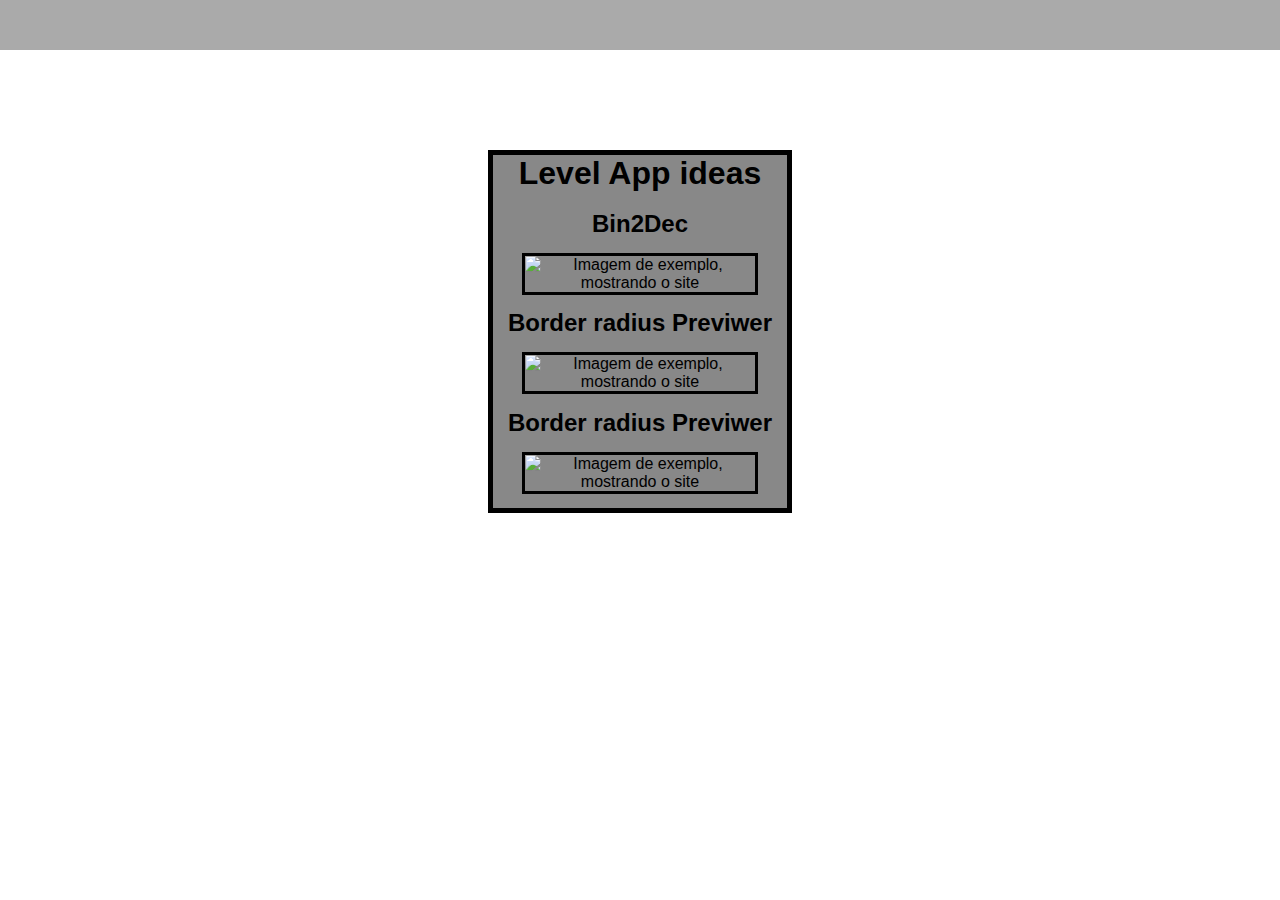
==== index.html @ b13da4c2 "Primeiro commit" ====
<!DOCTYPE html>
<html lang="pt-BR">
<head>
    <meta charset="UTF-8">
    <meta http-equiv="X-UA-Compatible" content="IE=edge">
    <meta name="viewport" content="width=device-width, initial-scale=1.0">
    <link rel="stylesheet" href="style.css">
    <title>Portifólio</title>
</head>
<body>
    <header>

    </header>

    <main>
        <section>
            <h1>Level App ideas</h1>
            <br>
            <article>
                <h2>Bin2Dec</h2>
                <img src="https://github.com/Lucassimaog6/level-1-app-ideas/raw/master/exemplo1.gif" alt="Imagem de exemplo, mostrando o site">
            </article>
            <article>
                <h2>Border radius Previwer</h2>
                <img src="https://github.com/Lucassimaog6/level-1-app-ideas/raw/master/exemplo2.gif" alt="Imagem de exemplo, mostrando o site">
            </article>
            <article>
                <h2>Border radius Previwer</h2>
                <img src="https://github.com/Lucassimaog6/level-1-app-ideas/raw/master/exemplo3.gif" alt="Imagem de exemplo, mostrando o site">
            </article>
        </section>
    </main>
</body>
</html>
---- style.css ----
*{
    margin: 0;
    padding: 0;
    font-family: 'Roboto', sans-serif;
}
header{
    background-color: #aaa;
    height: 50px;
    margin-bottom: 100px;
}
main{
    display: flex;
    justify-content: space-around;
}
section{
    background-color: #888;
    max-width: 60vw;
    border: 5px solid;
    text-align: center;
}

article img{
    width: 80%;
    margin: 5% 10%;
    border: solid;
}
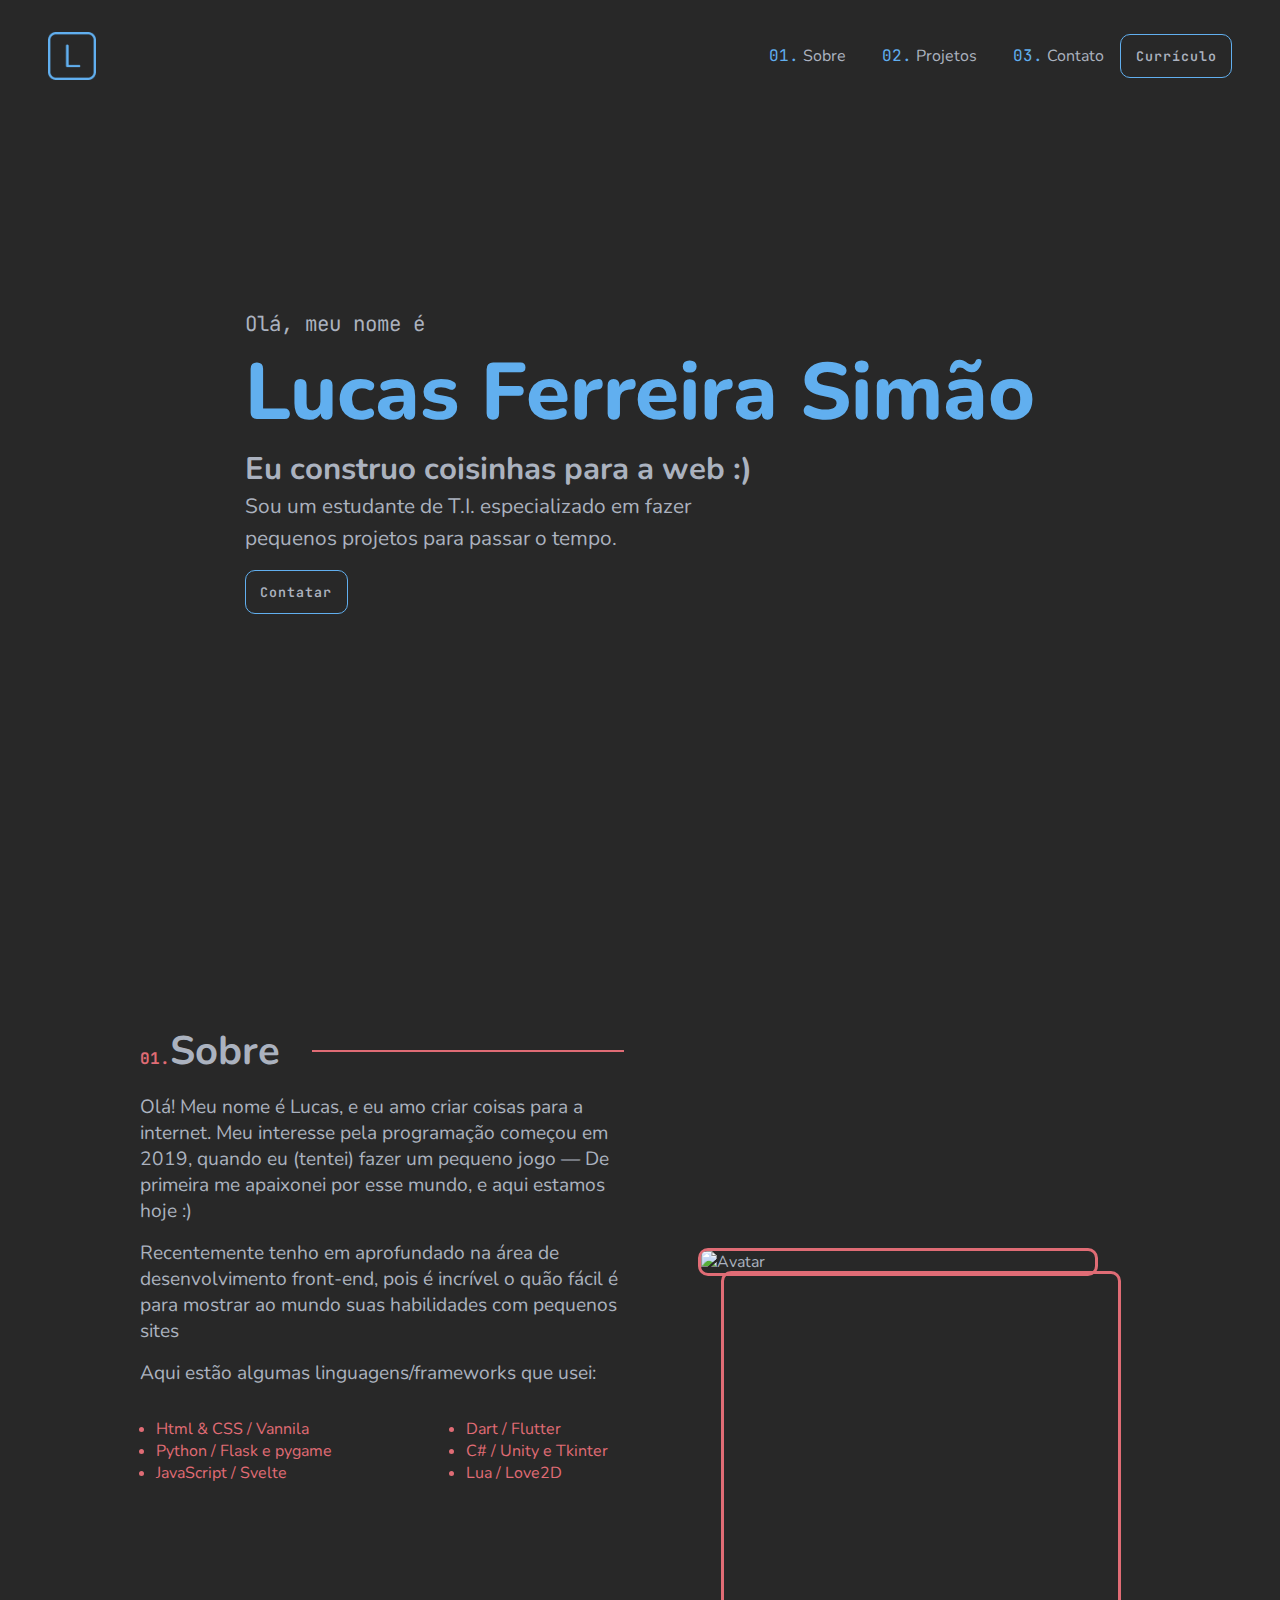
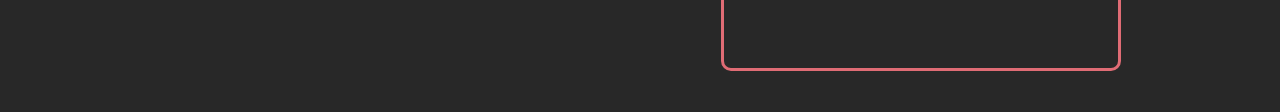
==== commit e591fcf8: "update" ====
--- a/index.html
+++ b/index.html
@@ -1,34 +1,85 @@
 <!DOCTYPE html>
-<html lang="pt-BR">
-<head>
-    <meta charset="UTF-8">
-    <meta http-equiv="X-UA-Compatible" content="IE=edge">
-    <meta name="viewport" content="width=device-width, initial-scale=1.0">
-    <link rel="stylesheet" href="style.css">
-    <title>Portifólio</title>
-</head>
-<body>
-    <header>
+<html lang="pt">
+    <head>
+        <meta charset="UTF-8" />
+        <meta http-equiv="X-UA-Compatible" content="IE=edge" />
+        <meta name="viewport" content="width=device-width, initial-scale=1.0" />
+        <link rel="stylesheet" href="css/index.css" />
+        <title>Portifólio</title>
+    </head>
+    <body>
+        <header>
+            <img src="img/logo.png" alt="Logo" class="logo" />
+            <nav class="nav">
+                <a href="#" class="nav-link"
+                    ><span class="jet blue">01.</span> Sobre</a
+                >
+                <a href="#" class="nav-link"
+                    ><span class="jet blue">02.</span> Projetos</a
+                >
+                <a href="#" class="nav-link"
+                    ><span class="jet blue">03.</span> Contato</a
+                >
+            </nav>
+            <button><span class="jet">Currículo</span></button>
+        </header>
+        <main>
+            <section class="home">
+                <p><span class="jet">Olá, meu nome é</span></p>
+                <h1 class="nome">
+                    <span class="blue">Lucas Ferreira Simão</span>
+                </h1>
+                <h2>Eu construo coisinhas para a web :)</h2>
+                <p class="desc">
+                    Sou um estudante de T.I. especializado em fazer pequenos
+                    projetos para passar o tempo.
+                </p>
+                <button><span class="jet">Contatar</span></button>
+            </section>
+            <section class="sobre">
+                <div class="left">
+                    <h1 class="section-title">
+                        <span class="sm red jet">01. </span>Sobre
+                        <hr class="red" />
+                    </h1>
+                    <p>
+                        Olá! Meu nome é Lucas, e eu amo criar coisas para a
+                        internet. Meu interesse pela programação começou em
+                        2019, quando eu (tentei) fazer um pequeno jogo — De
+                        primeira me apaixonei por esse mundo, e aqui estamos
+                        hoje :)
+                    </p>
+                    <p>
+                        Recentemente tenho em aprofundado na área de
+                        desenvolvimento front-end, pois é incrível o quão fácil
+                        é para mostrar ao mundo suas habilidades com pequenos
+                        sites
+                    </p>
+					<p>Aqui estão algumas linguagens/frameworks que usei:</p>
+                    <div class="red langs">
+                        <ul>
+                            <li>Html & CSS / Vannila</li>
+                            <li>Python / Flask e pygame</li>
+                            <li>JavaScript / Svelte</li>
+                        </ul>
 
-    </header>
-
-    <main>
-        <section>
-            <h1>Level App ideas</h1>
-            <br>
-            <article>
-                <h2>Bin2Dec</h2>
-                <img src="https://github.com/Lucassimaog6/level-1-app-ideas/raw/master/exemplo1.gif" alt="Imagem de exemplo, mostrando o site">
-            </article>
-            <article>
-                <h2>Border radius Previwer</h2>
-                <img src="https://github.com/Lucassimaog6/level-1-app-ideas/raw/master/exemplo2.gif" alt="Imagem de exemplo, mostrando o site">
-            </article>
-            <article>
-                <h2>Border radius Previwer</h2>
-                <img src="https://github.com/Lucassimaog6/level-1-app-ideas/raw/master/exemplo3.gif" alt="Imagem de exemplo, mostrando o site">
-            </article>
-        </section>
-    </main>
-</body>
-</html>+                        <ul>
+                            <li>Dart / Flutter</li>
+                            <li>C# / Unity e Tkinter</li>
+                            <li>Lua / Love2D</li>
+                        </ul>
+                    </div>
+                </div>
+                <div class="right">
+                    <div class="img">
+                        <img
+                            src="https://i.pinimg.com/originals/5b/97/46/5b9746b978990ef9160a4e0c01357095.jpg"
+                            alt="Avatar"
+                        />
+                        <div class="img-deco"></div>
+                    </div>
+                </div>
+            </section>
+        </main>
+    </body>
+</html>
--- a/css/index.css
+++ b/css/index.css
@@ -0,0 +1,159 @@
+@import url('https://fonts.googleapis.com/css2?family=JetBrains+Mono:wght@400;500;600;700;800&family=Nunito:wght@400;500;600;700;800&display=swap');
+
+:root{
+	--bg: #282828 ;
+	--fg: #ABB2BF ;
+	--red: #E06C75 ;
+	--green: #98C389;
+	--blue: #61AFEF;
+}
+
+*{
+	margin: 0;
+	padding: 0;
+	box-sizing: border-box;
+	font-family: inherit;
+}
+
+.blue{
+	color: var(--blue);
+}
+
+.red{
+	color: var(--red);
+}
+
+.green{
+	color: var(--green);
+}
+
+.sm{
+	font-size: 1rem;
+}
+
+.jet{
+	font-family: "Jetbrains Mono", monospace;
+}
+
+body{
+	background-color: var(--bg);
+	color: var(--fg);
+	font-family: "Nunito", sans-serif;
+}
+
+header{
+	display: flex;
+	justify-content: flex-end;
+	align-items: center;
+	padding: 2rem 3rem;
+}
+
+.logo{
+	max-height: 3rem;
+	margin-right: auto;
+}
+
+
+.nav-link{
+	margin-inline: 1rem;
+	color: inherit;
+	text-decoration: none;
+}
+
+button{
+	padding: .7rem .9rem;
+	border-radius: 10px;
+	border: 1px solid var(--blue);
+	background-color: transparent;
+	color: inherit;
+	font-weight: 600;
+	letter-spacing: 1px;
+}
+
+main{
+	width: 100%;
+	display: grid;
+	justify-items: center;
+}
+
+.home{
+	min-height: calc(100vh - 200px);
+	display: flex;
+	flex-direction: column;
+	align-items: flex-start;
+	justify-content: center;
+	font-size: 1.3rem;
+}
+
+.nome{
+	font-size: 5rem;
+	font-weight: 800;
+}
+
+.desc{
+	max-width: 40ch;
+	line-height: 2rem;
+	margin-bottom: 1rem;
+}
+
+/* Sobre */
+.sobre{
+	min-height: 100vh;
+	max-width: 1000px;
+	display: grid;
+	grid-template-columns: 1fr 1fr;
+	place-items: center;
+	gap: 2rem;
+}
+
+.section-title{
+	display: flex;
+	align-items: baseline;
+	font-size: 2.5rem;
+}
+
+hr.red{
+	align-self: center;
+	width: 100%;
+	margin-left: 2rem;
+	border: 1px solid var(--red);
+}
+
+.left p{
+	font-size: 1.2rem;
+	margin: 1rem 0;
+}
+
+.langs{
+	width: 100%;
+	display: flex;
+	justify-content: space-between;
+	padding: 1rem;
+}
+
+.img{
+	width: 400px;
+	border: 3px solid var(--red);
+	border-radius: 10px;
+	display: flex;
+
+	position: relative;
+
+}
+
+.img>img{
+	width: 100%;
+	border-radius: 6px;
+}
+
+.img-deco{
+	width: 400px;
+	height: 400px;
+	border: 3px solid var(--red);
+	border-radius: 10px;
+	position: absolute;
+	top: 20px;
+	left: 20px;
+	z-index: -1;
+}
+
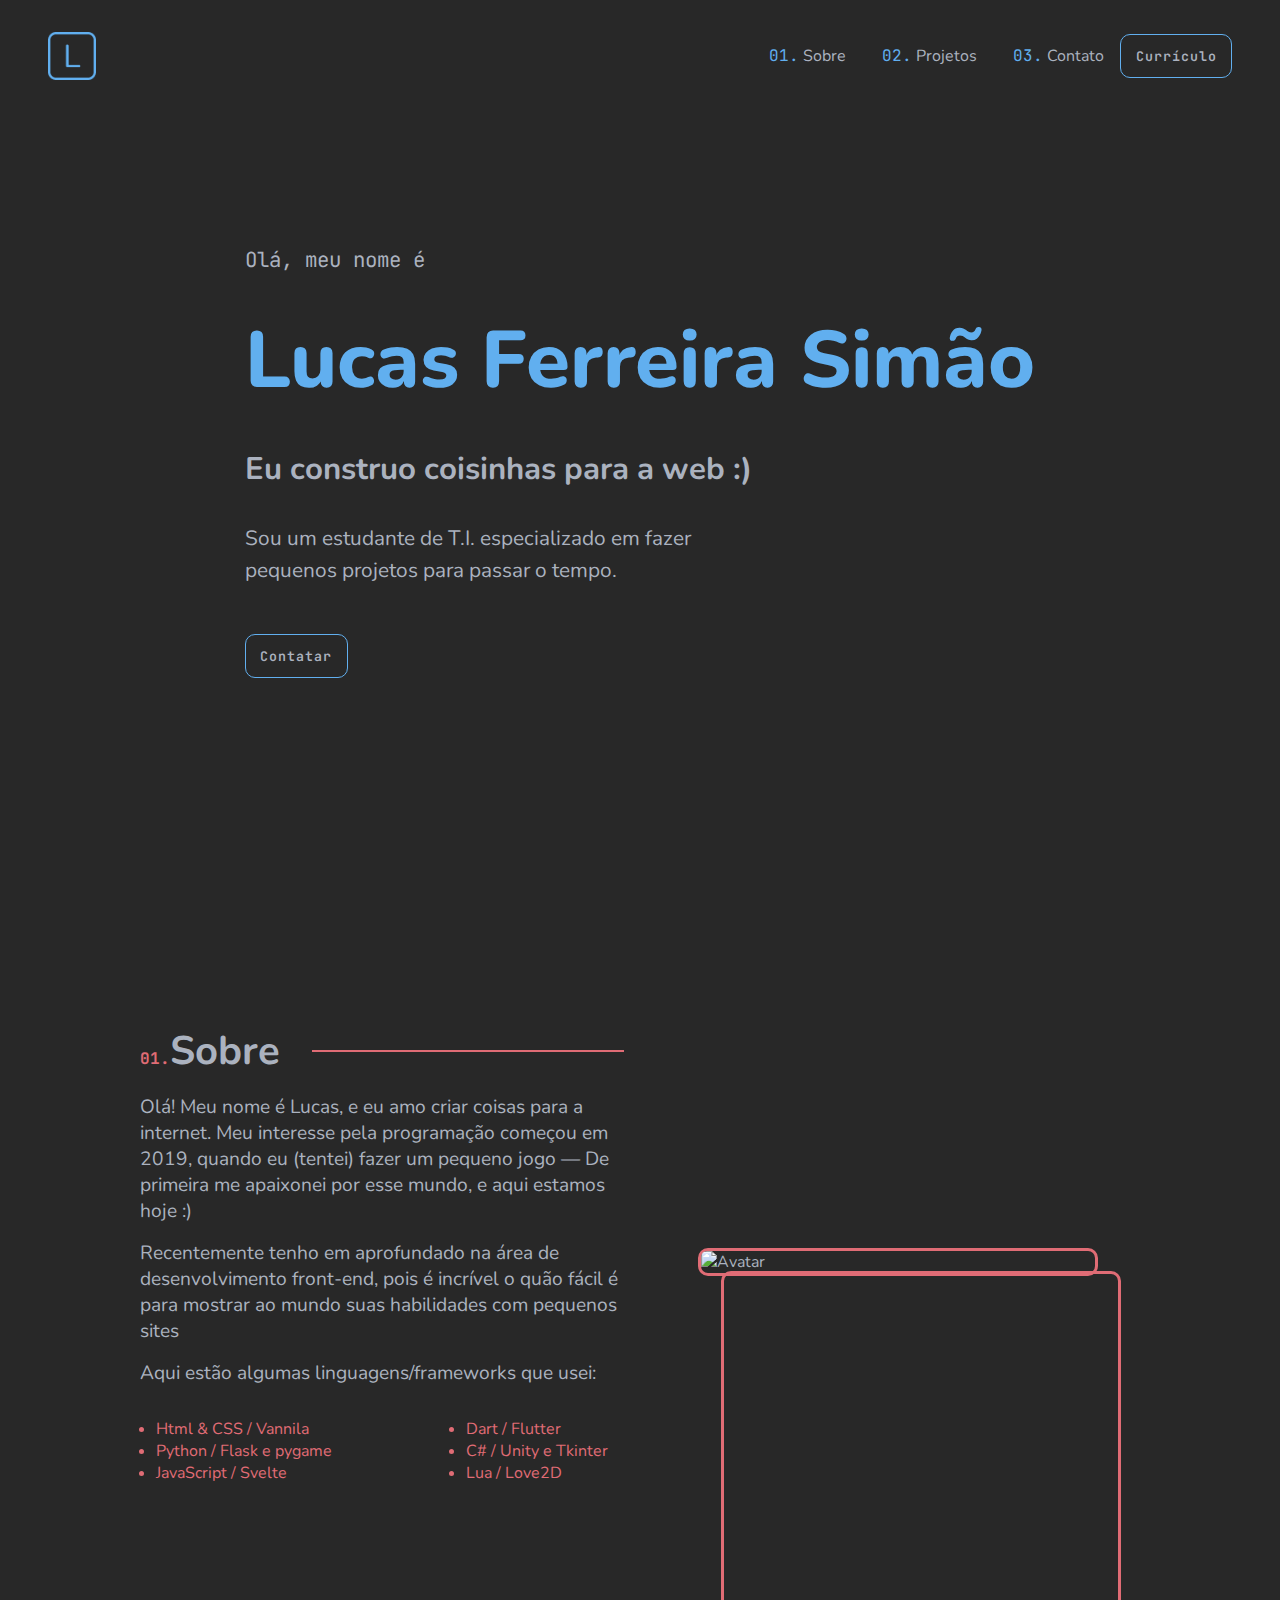
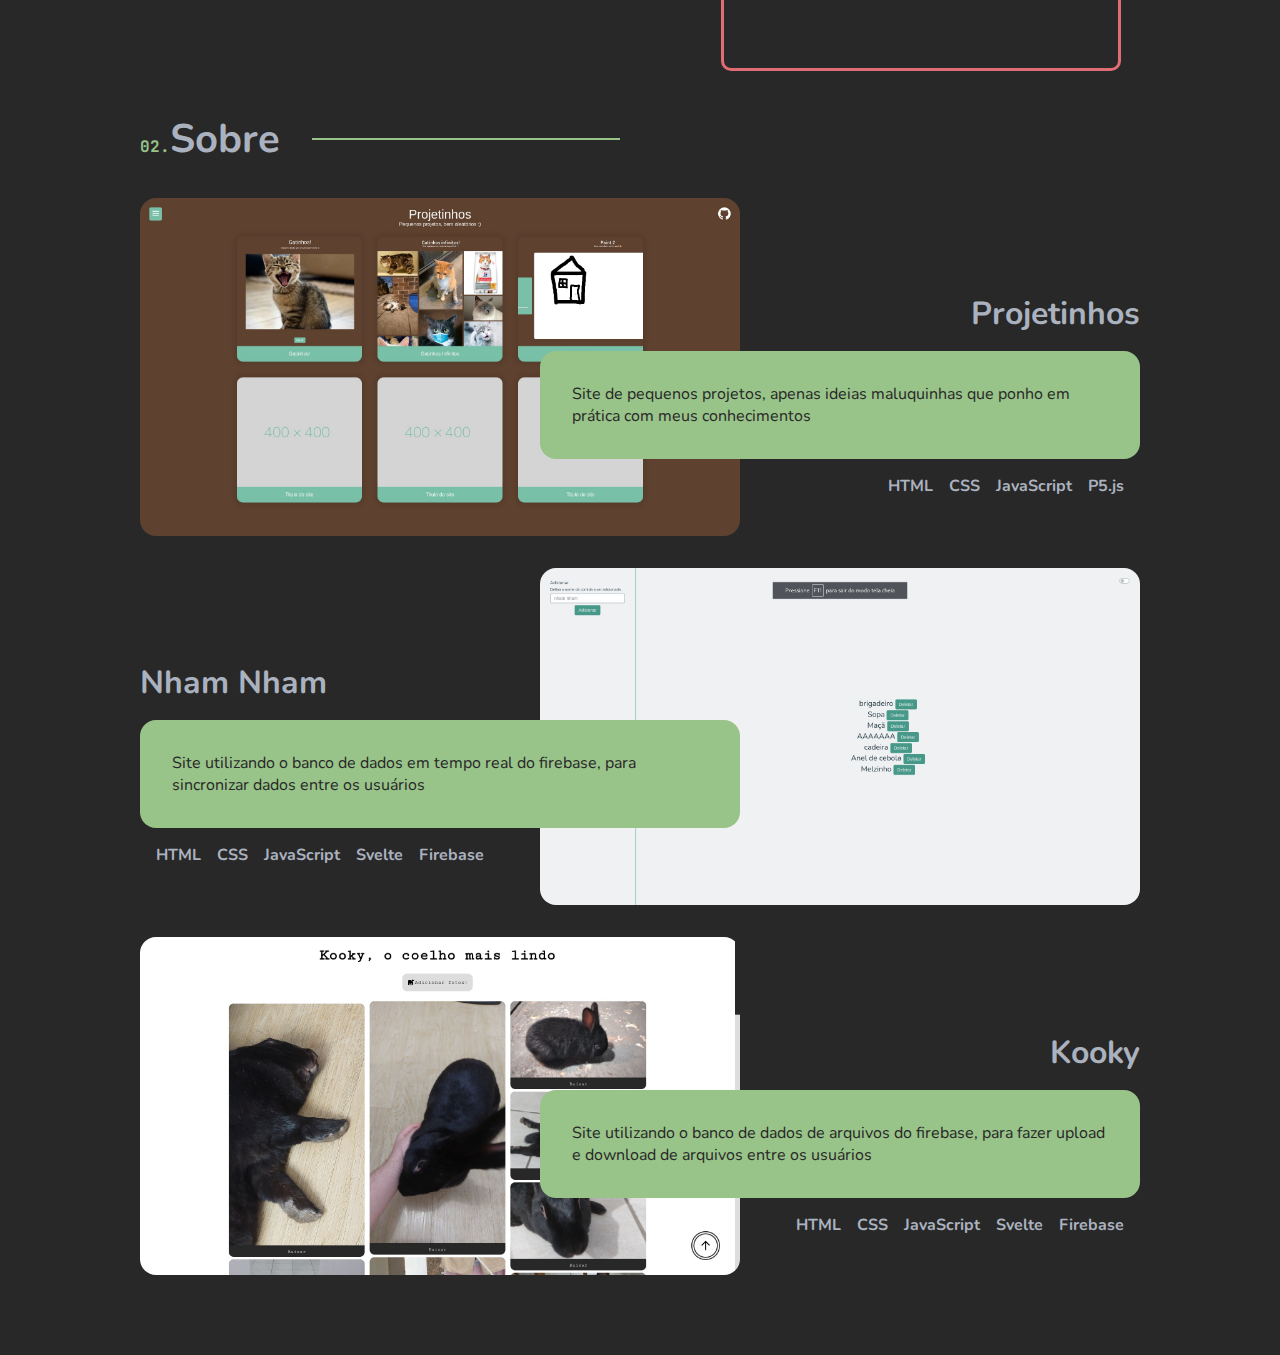
==== commit f18c65ff: "Make projects article" ====
--- a/index.html
+++ b/index.html
@@ -1,85 +1,166 @@
-<!DOCTYPE html>
-<html lang="pt">
-    <head>
-        <meta charset="UTF-8" />
-        <meta http-equiv="X-UA-Compatible" content="IE=edge" />
-        <meta name="viewport" content="width=device-width, initial-scale=1.0" />
-        <link rel="stylesheet" href="css/index.css" />
-        <title>Portifólio</title>
-    </head>
-    <body>
-        <header>
-            <img src="img/logo.png" alt="Logo" class="logo" />
-            <nav class="nav">
-                <a href="#" class="nav-link"
-                    ><span class="jet blue">01.</span> Sobre</a
-                >
-                <a href="#" class="nav-link"
-                    ><span class="jet blue">02.</span> Projetos</a
-                >
-                <a href="#" class="nav-link"
-                    ><span class="jet blue">03.</span> Contato</a
-                >
-            </nav>
-            <button><span class="jet">Currículo</span></button>
-        </header>
-        <main>
-            <section class="home">
-                <p><span class="jet">Olá, meu nome é</span></p>
-                <h1 class="nome">
-                    <span class="blue">Lucas Ferreira Simão</span>
-                </h1>
-                <h2>Eu construo coisinhas para a web :)</h2>
-                <p class="desc">
-                    Sou um estudante de T.I. especializado em fazer pequenos
-                    projetos para passar o tempo.
-                </p>
-                <button><span class="jet">Contatar</span></button>
-            </section>
-            <section class="sobre">
-                <div class="left">
-                    <h1 class="section-title">
-                        <span class="sm red jet">01. </span>Sobre
-                        <hr class="red" />
-                    </h1>
-                    <p>
-                        Olá! Meu nome é Lucas, e eu amo criar coisas para a
-                        internet. Meu interesse pela programação começou em
-                        2019, quando eu (tentei) fazer um pequeno jogo — De
-                        primeira me apaixonei por esse mundo, e aqui estamos
-                        hoje :)
-                    </p>
-                    <p>
-                        Recentemente tenho em aprofundado na área de
-                        desenvolvimento front-end, pois é incrível o quão fácil
-                        é para mostrar ao mundo suas habilidades com pequenos
-                        sites
-                    </p>
-					<p>Aqui estão algumas linguagens/frameworks que usei:</p>
-                    <div class="red langs">
-                        <ul>
-                            <li>Html & CSS / Vannila</li>
-                            <li>Python / Flask e pygame</li>
-                            <li>JavaScript / Svelte</li>
-                        </ul>
-
-                        <ul>
-                            <li>Dart / Flutter</li>
-                            <li>C# / Unity e Tkinter</li>
-                            <li>Lua / Love2D</li>
-                        </ul>
-                    </div>
-                </div>
-                <div class="right">
-                    <div class="img">
-                        <img
-                            src="https://i.pinimg.com/originals/5b/97/46/5b9746b978990ef9160a4e0c01357095.jpg"
-                            alt="Avatar"
-                        />
-                        <div class="img-deco"></div>
-                    </div>
-                </div>
-            </section>
-        </main>
-    </body>
-</html>
+<!DOCTYPE html>
+<html lang="pt">
+	<head>
+		<meta charset="UTF-8" />
+		<meta
+			http-equiv="X-UA-Compatible"
+			content="IE=edge"
+		/>
+		<meta
+			name="viewport"
+			content="width=device-width, initial-scale=1.0"
+		/>
+		<link
+			rel="stylesheet"
+			href="css/index.css"
+		/>
+		<title>Portifólio</title>
+	</head>
+	<body>
+		<header>
+			<img
+				src="img/logo.png"
+				alt="Logo"
+				class="logo"
+			/>
+			<nav class="nav">
+				<a
+					href="#"
+					class="nav-link"
+					><span class="jet blue">01.</span> Sobre</a
+				>
+				<a
+					href="#"
+					class="nav-link"
+					><span class="jet blue">02.</span> Projetos</a
+				>
+				<a
+					href="#"
+					class="nav-link"
+					><span class="jet blue">03.</span> Contato</a
+				>
+			</nav>
+			<button><span class="jet">Currículo</span></button>
+		</header>
+		<main>
+			<section class="home">
+				<p><span class="jet">Olá, meu nome é</span></p>
+				<h1 class="nome">
+					<span class="blue">Lucas Ferreira Simão</span>
+				</h1>
+				<h2>Eu construo coisinhas para a web :)</h2>
+				<p class="desc">
+					Sou um estudante de T.I. especializado em fazer pequenos projetos para passar o tempo.
+				</p>
+				<button><span class="jet">Contatar</span></button>
+			</section>
+
+			<section class="sobre">
+				<div class="left">
+					<h1 class="section-title">
+						<span class="sm red jet">01. </span>Sobre
+						<hr class="red" />
+					</h1>
+					<p>
+						Olá! Meu nome é Lucas, e eu amo criar coisas para a internet. Meu interesse pela
+						programação começou em 2019, quando eu (tentei) fazer um pequeno jogo — De primeira me
+						apaixonei por esse mundo, e aqui estamos hoje :)
+					</p>
+					<p>
+						Recentemente tenho em aprofundado na área de desenvolvimento front-end, pois é incrível
+						o quão fácil é para mostrar ao mundo suas habilidades com pequenos sites
+					</p>
+					<p>Aqui estão algumas linguagens/frameworks que usei:</p>
+					<div class="red langs">
+						<ul>
+							<li>Html & CSS / Vannila</li>
+							<li>Python / Flask e pygame</li>
+							<li>JavaScript / Svelte</li>
+						</ul>
+
+						<ul>
+							<li>Dart / Flutter</li>
+							<li>C# / Unity e Tkinter</li>
+							<li>Lua / Love2D</li>
+						</ul>
+					</div>
+				</div>
+				<div class="right">
+					<div class="img">
+						<img
+							src="https://i.pinimg.com/originals/5b/97/46/5b9746b978990ef9160a4e0c01357095.jpg"
+							alt="Avatar"
+						/>
+						<div class="img-deco"></div>
+					</div>
+				</div>
+			</section>
+
+			<section class="projeto">
+				<h1 class="section-title">
+					<span class="sm green jet">02. </span>Sobre
+					<hr class="green" />
+				</h1>
+
+				<div class="row">
+					<div class="proj-img">
+						<img src="img/projetinhos-image.png" />
+					</div>
+					<div class="desc-proj">
+						<h1>Projetinhos</h1>
+						<p>
+							Site de pequenos projetos, apenas ideias maluquinhas que ponho em prática com meus
+							conhecimentos
+						</p>
+						<div class="stack">
+							<h4>HTML</h4>
+							<h4>CSS</h4>
+							<h4>JavaScript</h4>
+							<h4>P5.js</h4>
+						</div>
+					</div>
+				</div>
+
+				<div class="row reverse">
+					<div class="proj-img">
+						<img src="img/nham-nham-image.png" />
+					</div>
+					<div class="desc-proj">
+						<h1>Nham Nham</h1>
+						<p>
+							Site utilizando o banco de dados em tempo real do firebase, para sincronizar dados
+							entre os usuários
+						</p>
+						<div class="stack">
+							<h4>HTML</h4>
+							<h4>CSS</h4>
+							<h4>JavaScript</h4>
+							<h4>Svelte</h4>
+							<h4>Firebase</h4>
+						</div>
+					</div>
+				</div>
+
+				<div class="row">
+					<div class="proj-img">
+						<img src="img/kooky-image.png" />
+					</div>
+					<div class="desc-proj">
+						<h1>Kooky</h1>
+						<p>
+							Site utilizando o banco de dados de arquivos do firebase, para fazer upload e download
+							de arquivos entre os usuários
+						</p>
+						<div class="stack">
+							<h4>HTML</h4>
+							<h4>CSS</h4>
+							<h4>JavaScript</h4>
+							<h4>Svelte</h4>
+							<h4>Firebase</h4>
+						</div>
+					</div>
+				</div>
+			</section>
+		</main>
+	</body>
+</html>
--- a/css/index.css
+++ b/css/index.css
@@ -1,159 +1,244 @@
-@import url('https://fonts.googleapis.com/css2?family=JetBrains+Mono:wght@400;500;600;700;800&family=Nunito:wght@400;500;600;700;800&display=swap');
-
-:root{
-	--bg: #282828 ;
-	--fg: #ABB2BF ;
-	--red: #E06C75 ;
-	--green: #98C389;
-	--blue: #61AFEF;
-}
-
-*{
-	margin: 0;
-	padding: 0;
-	box-sizing: border-box;
-	font-family: inherit;
-}
-
-.blue{
-	color: var(--blue);
-}
-
-.red{
-	color: var(--red);
-}
-
-.green{
-	color: var(--green);
-}
-
-.sm{
-	font-size: 1rem;
-}
-
-.jet{
-	font-family: "Jetbrains Mono", monospace;
-}
-
-body{
-	background-color: var(--bg);
-	color: var(--fg);
-	font-family: "Nunito", sans-serif;
-}
-
-header{
-	display: flex;
-	justify-content: flex-end;
-	align-items: center;
-	padding: 2rem 3rem;
-}
-
-.logo{
-	max-height: 3rem;
-	margin-right: auto;
-}
-
-
-.nav-link{
-	margin-inline: 1rem;
-	color: inherit;
-	text-decoration: none;
-}
-
-button{
-	padding: .7rem .9rem;
-	border-radius: 10px;
-	border: 1px solid var(--blue);
-	background-color: transparent;
-	color: inherit;
-	font-weight: 600;
-	letter-spacing: 1px;
-}
-
-main{
-	width: 100%;
-	display: grid;
-	justify-items: center;
-}
-
-.home{
-	min-height: calc(100vh - 200px);
-	display: flex;
-	flex-direction: column;
-	align-items: flex-start;
-	justify-content: center;
-	font-size: 1.3rem;
-}
-
-.nome{
-	font-size: 5rem;
-	font-weight: 800;
-}
-
-.desc{
-	max-width: 40ch;
-	line-height: 2rem;
-	margin-bottom: 1rem;
-}
-
-/* Sobre */
-.sobre{
-	min-height: 100vh;
-	max-width: 1000px;
-	display: grid;
-	grid-template-columns: 1fr 1fr;
-	place-items: center;
-	gap: 2rem;
-}
-
-.section-title{
-	display: flex;
-	align-items: baseline;
-	font-size: 2.5rem;
-}
-
-hr.red{
-	align-self: center;
-	width: 100%;
-	margin-left: 2rem;
-	border: 1px solid var(--red);
-}
-
-.left p{
-	font-size: 1.2rem;
-	margin: 1rem 0;
-}
-
-.langs{
-	width: 100%;
-	display: flex;
-	justify-content: space-between;
-	padding: 1rem;
-}
-
-.img{
-	width: 400px;
-	border: 3px solid var(--red);
-	border-radius: 10px;
-	display: flex;
-
-	position: relative;
-
-}
-
-.img>img{
-	width: 100%;
-	border-radius: 6px;
-}
-
-.img-deco{
-	width: 400px;
-	height: 400px;
-	border: 3px solid var(--red);
-	border-radius: 10px;
-	position: absolute;
-	top: 20px;
-	left: 20px;
-	z-index: -1;
-}
-
+@import url('https://fonts.googleapis.com/css2?family=JetBrains+Mono:wght@400;500;600;700;800&family=Nunito:wght@400;500;600;700;800&display=swap');
+
+:root {
+	--bg: #282828;
+	--fg: #abb2bf;
+	--red: #e06c75;
+	--green: #98c389;
+	--blue: #61afef;
+}
+
+* {
+	margin: 0;
+	padding: 0;
+	box-sizing: border-box;
+	font-family: inherit;
+}
+
+.blue {
+	color: var(--blue);
+}
+
+.red {
+	color: var(--red);
+}
+
+.green {
+	color: var(--green);
+}
+
+.sm {
+	font-size: 1rem;
+}
+
+.jet {
+	font-family: 'Jetbrains Mono', monospace;
+}
+
+body {
+	background-color: var(--bg);
+	color: var(--fg);
+	font-family: 'Nunito', sans-serif;
+}
+
+header {
+	display: flex;
+	justify-content: flex-end;
+	align-items: center;
+	padding: 2rem 3rem;
+}
+
+.logo {
+	max-height: 3rem;
+	margin-right: auto;
+}
+
+.nav-link {
+	margin-inline: 1rem;
+	color: inherit;
+	text-decoration: none;
+}
+
+button {
+	padding: 0.7rem 0.9rem;
+	border-radius: 10px;
+	border: 1px solid var(--blue);
+	background-color: transparent;
+	color: inherit;
+	font-weight: 600;
+	letter-spacing: 1px;
+}
+
+main {
+	width: 100%;
+	display: grid;
+	justify-items: center;
+}
+
+.home {
+	min-height: calc(100vh - 200px);
+	display: flex;
+	flex-direction: column;
+	align-items: flex-start;
+	justify-content: center;
+	font-size: 1.3rem;
+}
+
+.nome {
+	font-size: 5rem;
+	font-weight: 800;
+}
+
+.desc {
+	max-width: 40ch;
+	line-height: 2rem;
+	margin-bottom: 1rem;
+}
+
+/* Sobre */
+section {
+	min-height: 100vh;
+	max-width: 1000px;
+	display: grid;
+	grid-template-columns: 1fr 1fr;
+	place-items: center;
+	gap: 2rem;
+}
+
+.section-title {
+	display: flex;
+	align-items: baseline;
+	font-size: 2.5rem;
+}
+
+hr.red {
+	align-self: center;
+	width: 100%;
+	margin-left: 2rem;
+	border: 1px solid var(--red);
+}
+
+hr.green {
+	align-self: center;
+	width: 100%;
+	margin-left: 2rem;
+	border: 1px solid var(--green);
+}
+
+.left p {
+	font-size: 1.2rem;
+	margin: 1rem 0;
+}
+
+.langs {
+	width: 100%;
+	display: flex;
+	justify-content: space-between;
+	padding: 1rem;
+}
+
+.img {
+	width: 400px;
+	border: 3px solid var(--red);
+	border-radius: 10px;
+	display: flex;
+
+	position: relative;
+}
+
+.img > img {
+	width: 100%;
+	border-radius: 6px;
+}
+
+.img-deco {
+	width: 400px;
+	height: 400px;
+	border: 3px solid var(--red);
+	border-radius: 10px;
+	position: absolute;
+	top: 20px;
+	left: 20px;
+	z-index: -1;
+}
+
+/* Projeto */
+.projeto {
+	display: flex;
+	flex-direction: column;
+	margin-bottom: 5rem;
+}
+
+.projeto .section-title {
+	align-self: flex-start;
+	width: 480px;
+}
+
+.projeto .row {
+	position: relative;
+	width: 1000px;
+	display: grid;
+	grid-template-columns: repeat(10, 1fr);
+	align-items: center;
+}
+
+.row .proj-img {
+	position: relative;
+	grid-column: 1 / 7;
+	grid-row: 1 / 1;
+	z-index: -2;
+
+	border-radius: 1rem;
+
+	overflow: hidden;
+	display: grid;
+}
+
+.proj-img img {
+	width: 100%;
+}
+
+.row .desc-proj {
+	position: relative;
+	width: 100%;
+	max-height: 150px;
+	grid-column: 5 / -1;
+	grid-row: 1 / 1;
+	z-index: 2;
+}
+
+.desc-proj > p {
+	background-color: var(--green);
+	border-radius: 1rem;
+	display: flex;
+	align-items: center;
+	padding: 2rem;
+	color: var(--bg);
+}
+
+.reverse .proj-img {
+	grid-column: 5 / -1;
+}
+
+.reverse .desc-proj {
+	grid-column: 1 / 7;
+}
+
+.row h1 {
+	text-align: end;
+	margin-bottom: 1rem;
+}
+
+.reverse h1 {
+	text-align: start;
+}
+
+.row .stack {
+	display: flex;
+	justify-content: end;
+	padding: 1rem;
+	gap: 1rem;
+}
+.reverse .stack {
+	justify-content: start;
+}
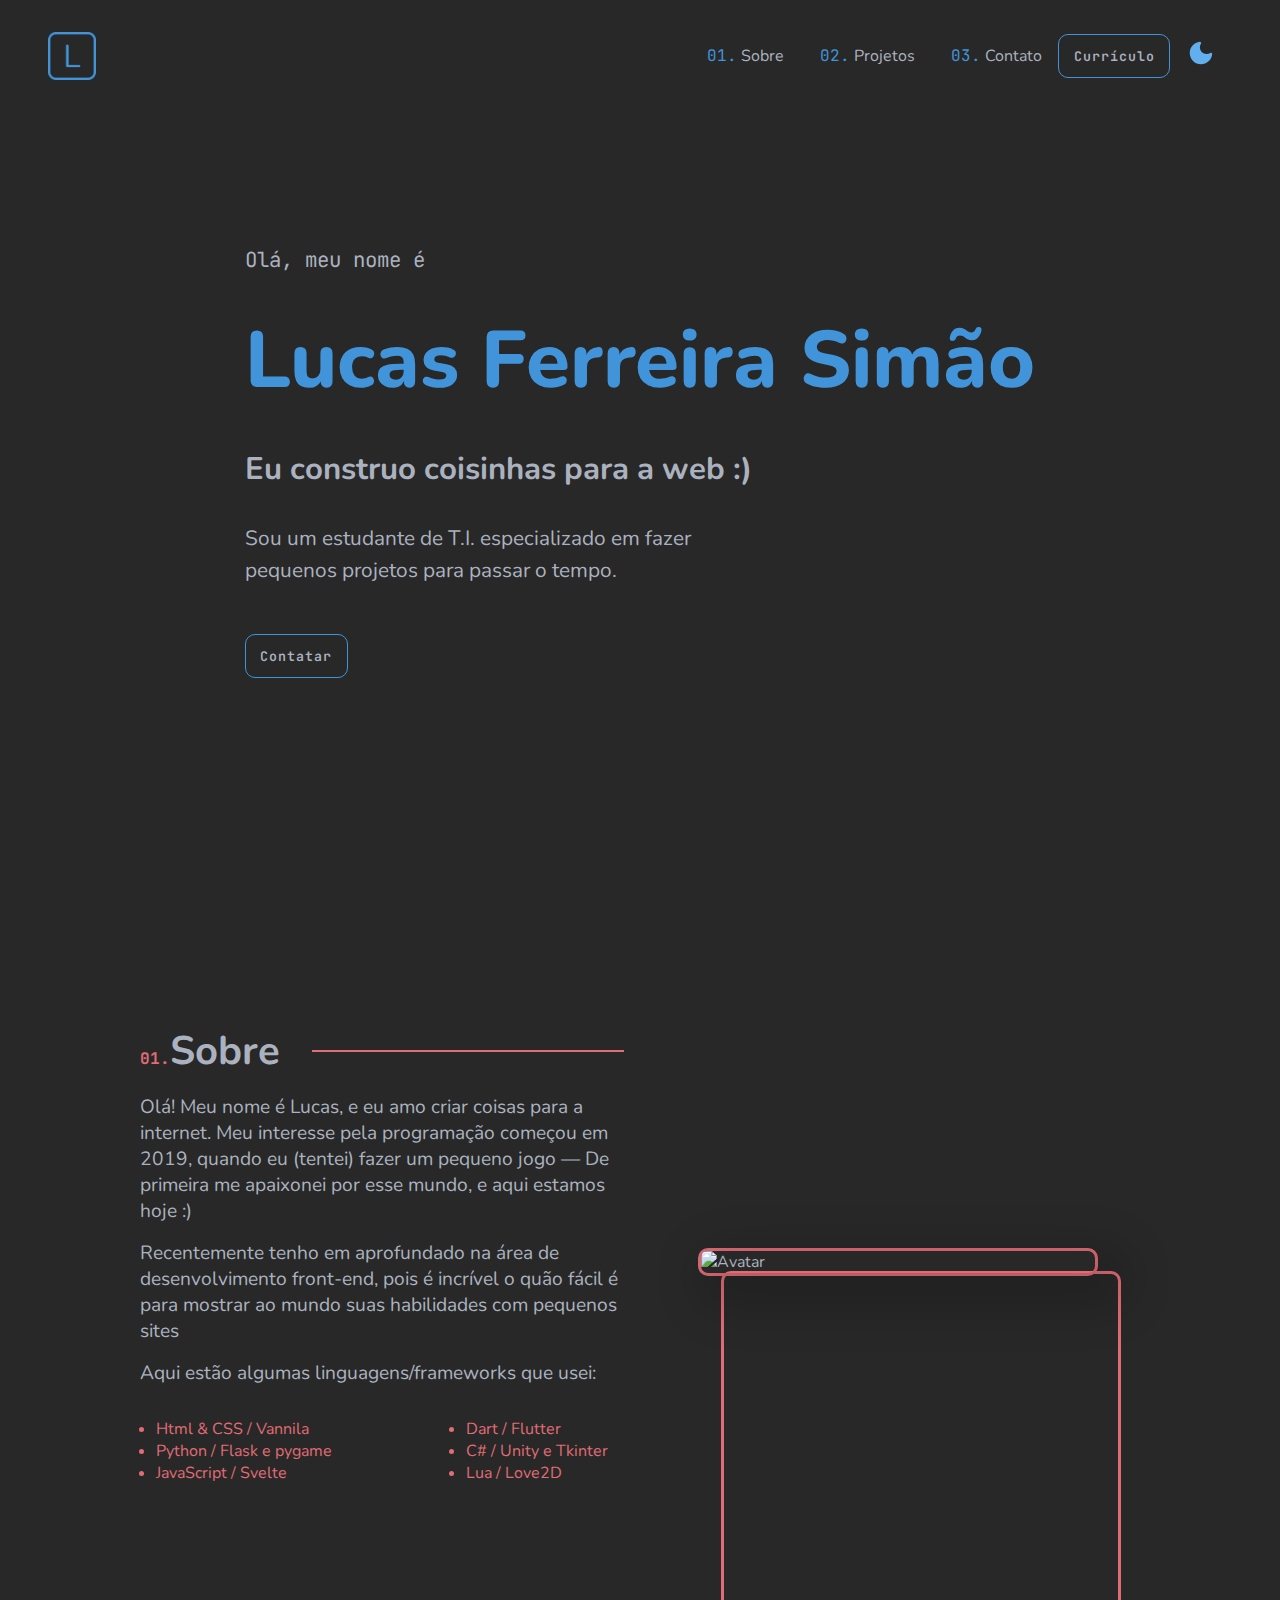
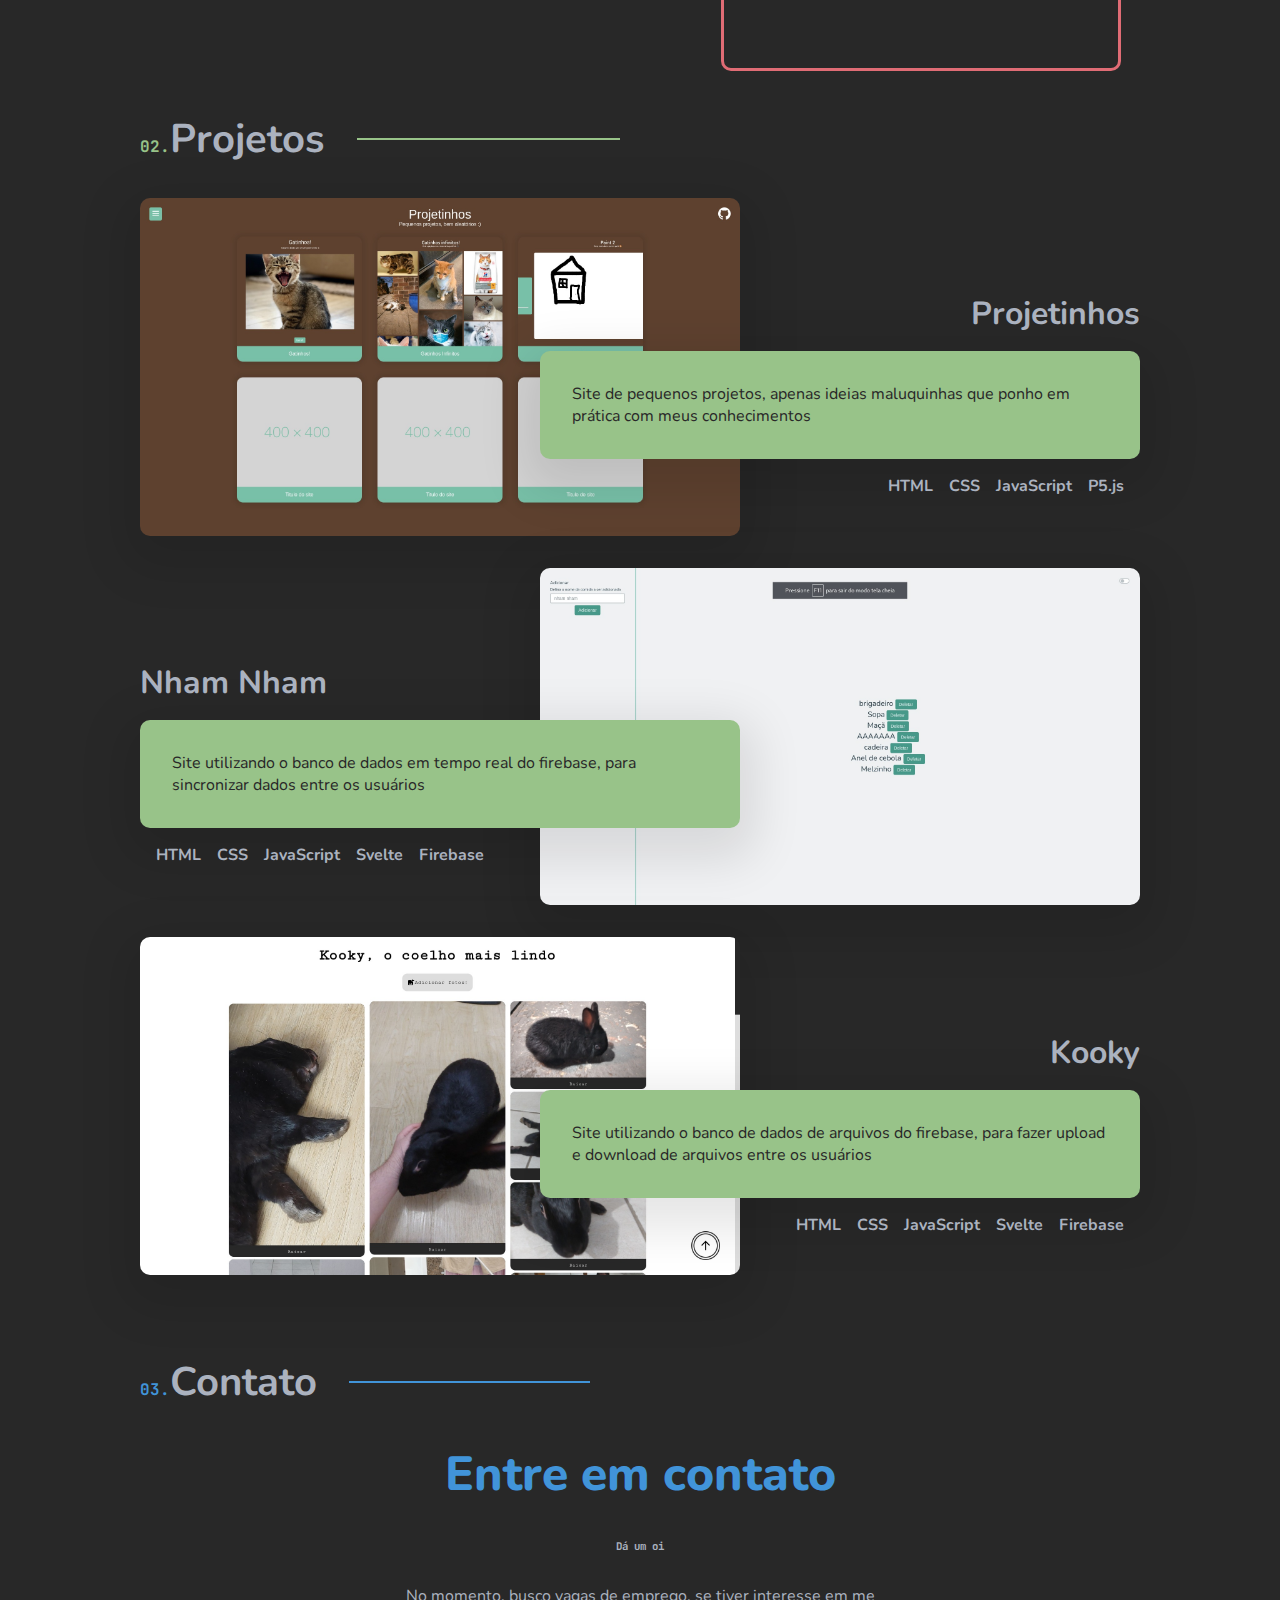
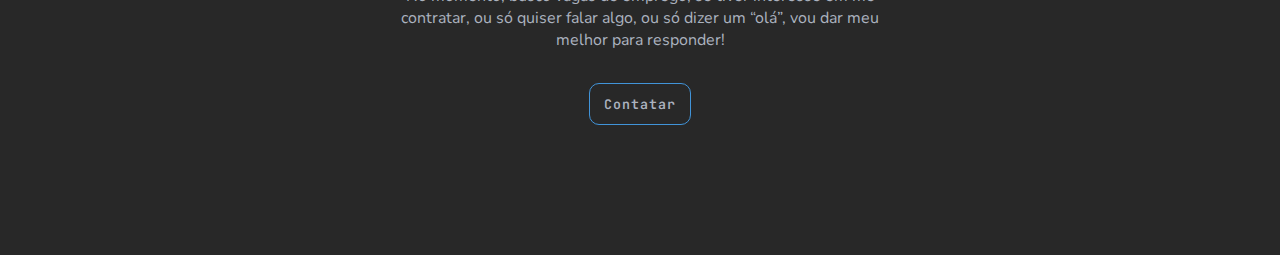
==== commit 779a251d: "make contato & effects" ====
--- a/index.html
+++ b/index.html
@@ -1,166 +1,160 @@
 <!DOCTYPE html>
 <html lang="pt">
-	<head>
-		<meta charset="UTF-8" />
-		<meta
-			http-equiv="X-UA-Compatible"
-			content="IE=edge"
-		/>
-		<meta
-			name="viewport"
-			content="width=device-width, initial-scale=1.0"
-		/>
-		<link
-			rel="stylesheet"
-			href="css/index.css"
-		/>
-		<title>Portifólio</title>
-	</head>
-	<body>
-		<header>
-			<img
-				src="img/logo.png"
-				alt="Logo"
-				class="logo"
-			/>
-			<nav class="nav">
-				<a
-					href="#"
-					class="nav-link"
-					><span class="jet blue">01.</span> Sobre</a
-				>
-				<a
-					href="#"
-					class="nav-link"
-					><span class="jet blue">02.</span> Projetos</a
-				>
-				<a
-					href="#"
-					class="nav-link"
-					><span class="jet blue">03.</span> Contato</a
-				>
-			</nav>
-			<button><span class="jet">Currículo</span></button>
-		</header>
-		<main>
-			<section class="home">
-				<p><span class="jet">Olá, meu nome é</span></p>
-				<h1 class="nome">
-					<span class="blue">Lucas Ferreira Simão</span>
+
+<head>
+	<meta charset="UTF-8" />
+	<meta http-equiv="X-UA-Compatible" content="IE=edge" />
+	<meta name="viewport" content="width=device-width, initial-scale=1.0" />
+	<link rel="stylesheet" href="css/index.css" />
+	<link rel="stylesheet" href="css/effects.css" />
+	<script defer src="js/index.js"></script>
+	<title>Portifólio</title>
+</head>
+
+<body>
+	<header>
+		<img src="img/logo.png" alt="Logo" class="logo" />
+		<nav class="nav">
+			<a href="#sobre" class="nav-link"><span class="jet blue">01.</span> Sobre</a>
+			<a href="#projetos" class="nav-link"><span class="jet blue">02.</span> Projetos</a>
+			<a href="#contato" class="nav-link"><span class="jet blue">03.</span> Contato</a>
+		</nav>
+		<button><span class="jet">Currículo</span></button>
+		<label id="theme-label" for="theme-check">
+			<img src="img/dark-mode-icon.svg" />
+		</label>
+		<input type="checkbox" id="theme-check" />
+	</header>
+	<main>
+		<section class="home">
+			<p><span class="jet">Olá, meu nome é</span></p>
+			<h1 class="nome">
+				<span class="blue">Lucas Ferreira Simão</span>
+			</h1>
+			<h2>Eu construo coisinhas para a web :)</h2>
+			<p class="desc">
+				Sou um estudante de T.I. especializado em fazer pequenos projetos para passar o tempo.
+			</p>
+			<button><span class="jet">Contatar</span></button>
+		</section>
+
+		<section id="sobre" class="sobre">
+			<div class="left">
+				<h1 class="section-title">
+					<span class="sm red jet">01. </span>Sobre
+					<hr class="red" />
 				</h1>
-				<h2>Eu construo coisinhas para a web :)</h2>
-				<p class="desc">
-					Sou um estudante de T.I. especializado em fazer pequenos projetos para passar o tempo.
+				<p>
+					Olá! Meu nome é Lucas, e eu amo criar coisas para a internet. Meu interesse pela
+					programação começou em 2019, quando eu (tentei) fazer um pequeno jogo — De primeira me
+					apaixonei por esse mundo, e aqui estamos hoje :)
 				</p>
-				<button><span class="jet">Contatar</span></button>
-			</section>
+				<p>
+					Recentemente tenho em aprofundado na área de desenvolvimento front-end, pois é incrível
+					o quão fácil é para mostrar ao mundo suas habilidades com pequenos sites
+				</p>
+				<p>Aqui estão algumas linguagens/frameworks que usei:</p>
+				<div class="red langs">
+					<ul>
+						<li>Html & CSS / Vannila</li>
+						<li>Python / Flask e pygame</li>
+						<li>JavaScript / Svelte</li>
+					</ul>
 
-			<section class="sobre">
-				<div class="left">
-					<h1 class="section-title">
-						<span class="sm red jet">01. </span>Sobre
-						<hr class="red" />
-					</h1>
+					<ul>
+						<li>Dart / Flutter</li>
+						<li>C# / Unity e Tkinter</li>
+						<li>Lua / Love2D</li>
+					</ul>
+				</div>
+			</div>
+			<div class="right">
+				<div class="img">
+					<img src="https://i.pinimg.com/originals/5b/97/46/5b9746b978990ef9160a4e0c01357095.jpg" alt="Avatar" />
+					<div class="img-deco"></div>
+				</div>
+			</div>
+		</section>
+
+		<section id="projetos" class="projeto">
+			<h1 class="section-title">
+				<span class="sm green jet">02. </span>Projetos
+				<hr class="green" />
+			</h1>
+
+			<div class="row">
+				<div class="proj-img">
+					<img src="img/projetinhos-image.png" />
+				</div>
+				<div class="desc-proj">
+					<h1>Projetinhos</h1>
 					<p>
-						Olá! Meu nome é Lucas, e eu amo criar coisas para a internet. Meu interesse pela
-						programação começou em 2019, quando eu (tentei) fazer um pequeno jogo — De primeira me
-						apaixonei por esse mundo, e aqui estamos hoje :)
+						Site de pequenos projetos, apenas ideias maluquinhas que ponho em prática com meus
+						conhecimentos
 					</p>
-					<p>
-						Recentemente tenho em aprofundado na área de desenvolvimento front-end, pois é incrível
-						o quão fácil é para mostrar ao mundo suas habilidades com pequenos sites
-					</p>
-					<p>Aqui estão algumas linguagens/frameworks que usei:</p>
-					<div class="red langs">
-						<ul>
-							<li>Html & CSS / Vannila</li>
-							<li>Python / Flask e pygame</li>
-							<li>JavaScript / Svelte</li>
-						</ul>
-
-						<ul>
-							<li>Dart / Flutter</li>
-							<li>C# / Unity e Tkinter</li>
-							<li>Lua / Love2D</li>
-						</ul>
+					<div class="stack">
+						<h4>HTML</h4>
+						<h4>CSS</h4>
+						<h4>JavaScript</h4>
+						<h4>P5.js</h4>
 					</div>
 				</div>
-				<div class="right">
-					<div class="img">
-						<img
-							src="https://i.pinimg.com/originals/5b/97/46/5b9746b978990ef9160a4e0c01357095.jpg"
-							alt="Avatar"
-						/>
-						<div class="img-deco"></div>
+			</div>
+
+			<div class="row reverse">
+				<div class="proj-img">
+					<img src="img/nham-nham-image.png" />
+				</div>
+				<div class="desc-proj">
+					<h1>Nham Nham</h1>
+					<p>
+						Site utilizando o banco de dados em tempo real do firebase, para sincronizar dados
+						entre os usuários
+					</p>
+					<div class="stack">
+						<h4>HTML</h4>
+						<h4>CSS</h4>
+						<h4>JavaScript</h4>
+						<h4>Svelte</h4>
+						<h4>Firebase</h4>
 					</div>
 				</div>
-			</section>
+			</div>
 
-			<section class="projeto">
-				<h1 class="section-title">
-					<span class="sm green jet">02. </span>Sobre
-					<hr class="green" />
-				</h1>
-
-				<div class="row">
-					<div class="proj-img">
-						<img src="img/projetinhos-image.png" />
-					</div>
-					<div class="desc-proj">
-						<h1>Projetinhos</h1>
-						<p>
-							Site de pequenos projetos, apenas ideias maluquinhas que ponho em prática com meus
-							conhecimentos
-						</p>
-						<div class="stack">
-							<h4>HTML</h4>
-							<h4>CSS</h4>
-							<h4>JavaScript</h4>
-							<h4>P5.js</h4>
-						</div>
+			<div class="row">
+				<div class="proj-img">
+					<img src="img/kooky-image.png" />
+				</div>
+				<div class="desc-proj">
+					<h1>Kooky</h1>
+					<p>
+						Site utilizando o banco de dados de arquivos do firebase, para fazer upload e download
+						de arquivos entre os usuários
+					</p>
+					<div class="stack">
+						<h4>HTML</h4>
+						<h4>CSS</h4>
+						<h4>JavaScript</h4>
+						<h4>Svelte</h4>
+						<h4>Firebase</h4>
 					</div>
 				</div>
+			</div>
+		</section>
+		<section id="contato" class="contato">
+			<h1 class="section-title">
+				<span class="sm blue jet">03. </span>Contato
+				<hr class="blue" />
+			</h1>
+			<h1 class="blue nome">Entre em contato</h1>
+			<h6 class="jet">Dá um oi</h6>
+			<p>
+				No momento, busco vagas de emprego, se tiver interesse em me contratar, ou só quiser falar
+				algo, ou só dizer um “olá”, vou dar meu melhor para responder!
+			</p>
+			<button class="jet">Contatar</button>
+		</section>
+	</main>
+</body>
 
-				<div class="row reverse">
-					<div class="proj-img">
-						<img src="img/nham-nham-image.png" />
-					</div>
-					<div class="desc-proj">
-						<h1>Nham Nham</h1>
-						<p>
-							Site utilizando o banco de dados em tempo real do firebase, para sincronizar dados
-							entre os usuários
-						</p>
-						<div class="stack">
-							<h4>HTML</h4>
-							<h4>CSS</h4>
-							<h4>JavaScript</h4>
-							<h4>Svelte</h4>
-							<h4>Firebase</h4>
-						</div>
-					</div>
-				</div>
-
-				<div class="row">
-					<div class="proj-img">
-						<img src="img/kooky-image.png" />
-					</div>
-					<div class="desc-proj">
-						<h1>Kooky</h1>
-						<p>
-							Site utilizando o banco de dados de arquivos do firebase, para fazer upload e download
-							de arquivos entre os usuários
-						</p>
-						<div class="stack">
-							<h4>HTML</h4>
-							<h4>CSS</h4>
-							<h4>JavaScript</h4>
-							<h4>Svelte</h4>
-							<h4>Firebase</h4>
-						</div>
-					</div>
-				</div>
-			</section>
-		</main>
-	</body>
-</html>
+</html>--- a/css/index.css
+++ b/css/index.css
@@ -5,7 +5,7 @@
 	--fg: #abb2bf;
 	--red: #e06c75;
 	--green: #98c389;
-	--blue: #61afef;
+	--blue: #4194D9;
 }
 
 * {
@@ -69,6 +69,14 @@
 	letter-spacing: 1px;
 }
 
+#theme-label{
+	margin-inline: 1rem;
+}
+
+#theme-check{
+	display: none;
+}
+
 main {
 	width: 100%;
 	display: grid;
@@ -125,6 +133,13 @@
 	border: 1px solid var(--green);
 }
 
+hr.blue {
+	align-self: center;
+	width: 100%;
+	margin-left: 2rem;
+	border: 1px solid var(--blue);
+}
+
 .left p {
 	font-size: 1.2rem;
 	margin: 1rem 0;
@@ -188,7 +203,7 @@
 	grid-row: 1 / 1;
 	z-index: -2;
 
-	border-radius: 1rem;
+	border-radius: 10px;
 
 	overflow: hidden;
 	display: grid;
@@ -209,11 +224,11 @@
 
 .desc-proj > p {
 	background-color: var(--green);
-	border-radius: 1rem;
+	border-radius: 10px;
 	display: flex;
 	align-items: center;
 	padding: 2rem;
-	color: var(--bg);
+	color: #282828;
 }
 
 .reverse .proj-img {
@@ -242,3 +257,26 @@
 .reverse .stack {
 	justify-content: start;
 }
+
+/* contato */
+
+.contato {
+	min-height: 500px;
+	width: 1000px;
+	display: flex;
+	flex-direction: column;
+	text-align: center;
+}
+
+.contato > * {
+	max-width: 500px;
+}
+
+.contato .section-title {
+	align-self: flex-start;
+	width: 450px;
+}
+
+.contato .nome{
+	font-size: 3rem;
+}--- a/css/effects.css
+++ b/css/effects.css
@@ -0,0 +1,22 @@
+html{
+	scroll-behavior: smooth;
+}
+body{
+	transition: background-color 300ms, color 100ms;
+}
+
+button:hover{
+	background-color: var(--blue);
+	color: var(--bg);
+}
+button{
+	transition: background-color 300ms, color 300ms;
+}
+
+.proj-img, .desc-proj>p{
+	box-shadow: 0px 1rem 3rem 1rem rgba(0, 0, 0, .1);
+}
+
+.img img{
+	box-shadow: 1rem 1rem 3rem 1rem rgba(0, 0, 0, .2);
+}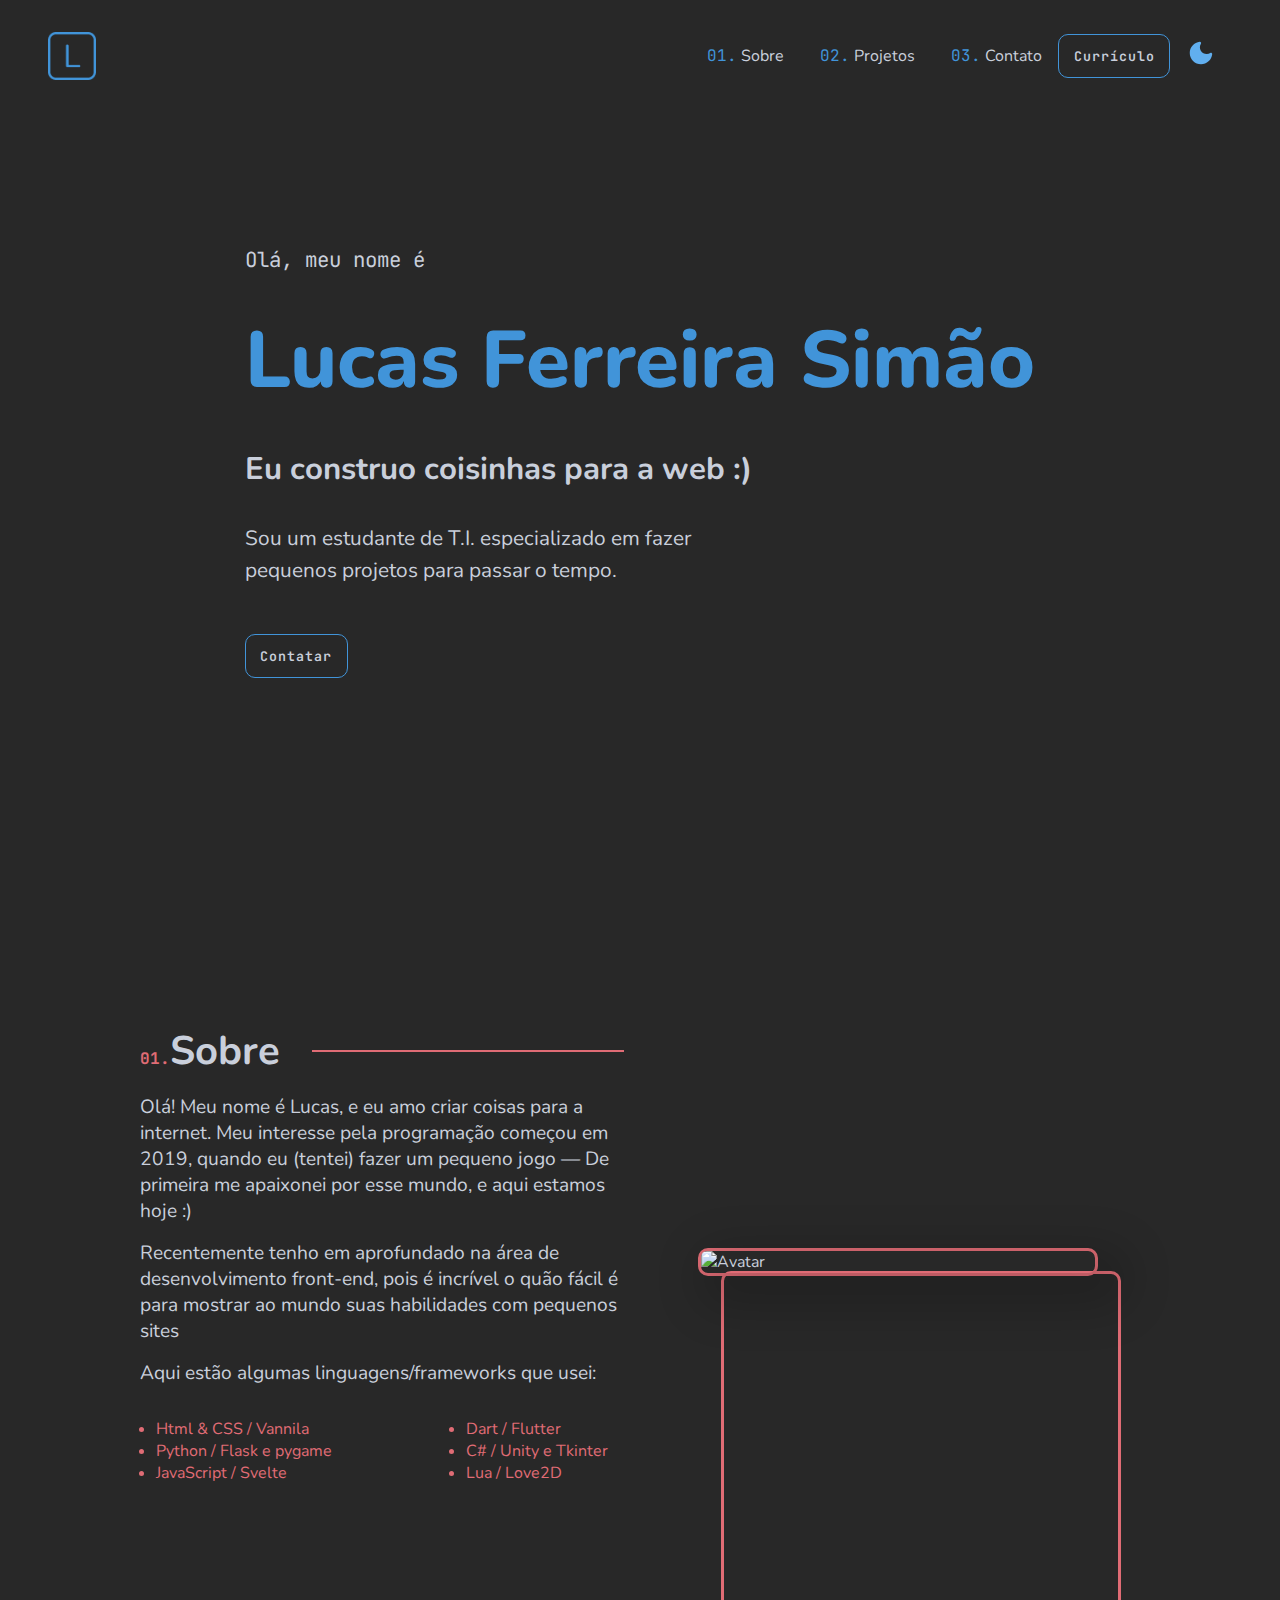
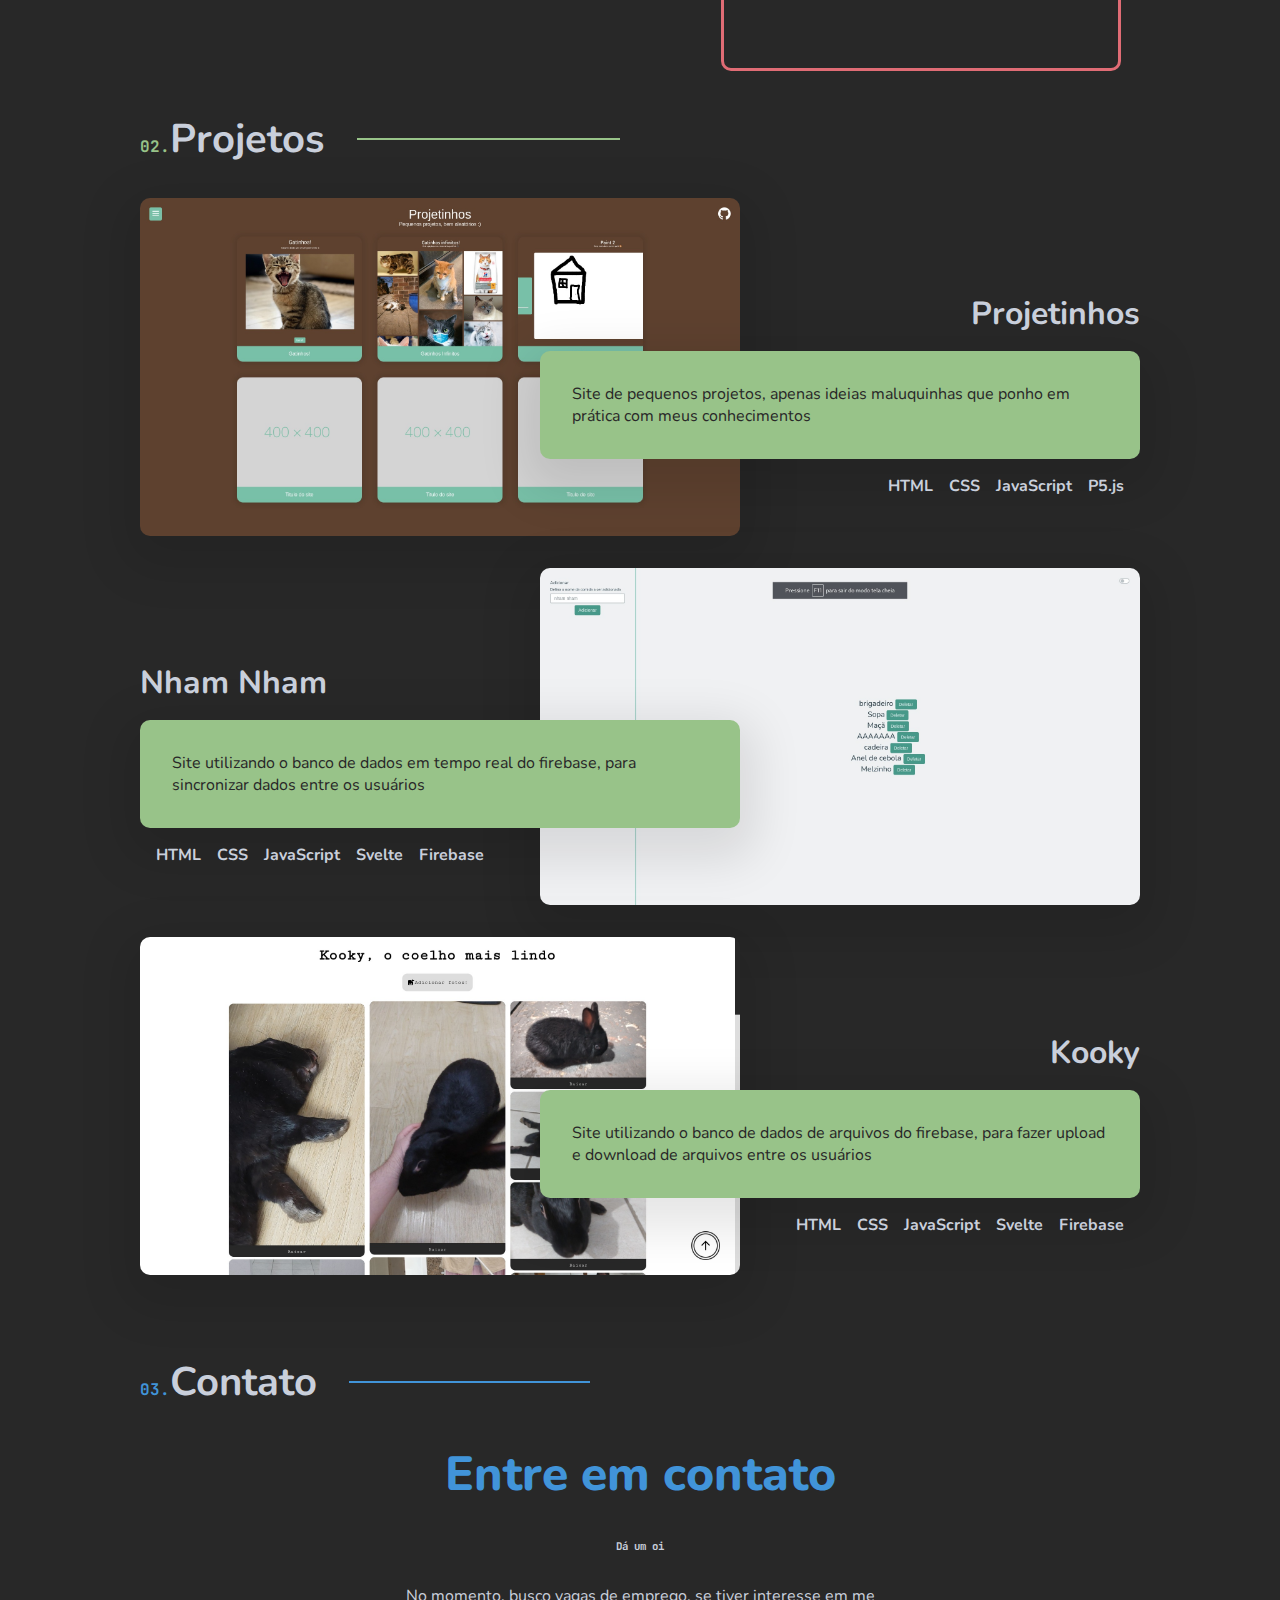
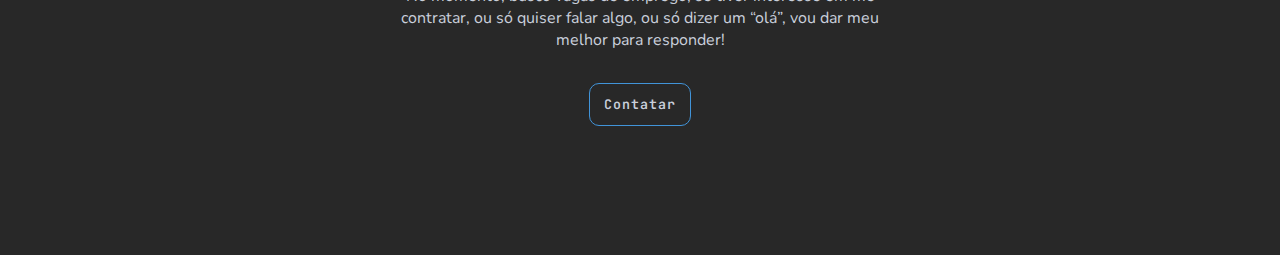
==== commit fdf56d3c: "add scrollbar & link to buttons" ====
--- a/index.html
+++ b/index.html
@@ -19,7 +19,9 @@
 			<a href="#projetos" class="nav-link"><span class="jet blue">02.</span> Projetos</a>
 			<a href="#contato" class="nav-link"><span class="jet blue">03.</span> Contato</a>
 		</nav>
-		<button><span class="jet">Currículo</span></button>
+		<a href="./Currículo.pdf">
+			<button><span class="jet">Currículo</span></button>
+		</a>
 		<label id="theme-label" for="theme-check">
 			<img src="img/dark-mode-icon.svg" />
 		</label>
@@ -35,7 +37,9 @@
 			<p class="desc">
 				Sou um estudante de T.I. especializado em fazer pequenos projetos para passar o tempo.
 			</p>
-			<button><span class="jet">Contatar</span></button>
+			<a href="mailto:22101918@aluno.cotemig.com.br?subject=Proposta de contratação via Portifólio">
+				<button><span class="jet">Contatar</span></button>
+			</a>
 		</section>
 
 		<section id="sobre" class="sobre">
@@ -152,7 +156,9 @@
 				No momento, busco vagas de emprego, se tiver interesse em me contratar, ou só quiser falar
 				algo, ou só dizer um “olá”, vou dar meu melhor para responder!
 			</p>
-			<button class="jet">Contatar</button>
+			<a href="mailto:22101918@aluno.cotemig.com.br?subject=Proposta de contratação via Portifólio">
+				<button><span class="jet">Contatar</span></button>
+			</a>
 		</section>
 	</main>
 </body>
--- a/css/index.css
+++ b/css/index.css
@@ -2,7 +2,7 @@
 
 :root {
 	--bg: #282828;
-	--fg: #abb2bf;
+	--fg: #c9cfdb;
 	--red: #e06c75;
 	--green: #98c389;
 	--blue: #4194D9;
@@ -15,6 +15,11 @@
 	font-family: inherit;
 }
 
+a{
+	color: inherit;
+	text-decoration: inherit;
+}
+
 .blue {
 	color: var(--blue);
 }
--- a/css/effects.css
+++ b/css/effects.css
@@ -19,4 +19,16 @@
 
 .img img{
 	box-shadow: 1rem 1rem 3rem 1rem rgba(0, 0, 0, .2);
+}
+
+::-webkit-scrollbar {
+  width: .8rem;
+}
+
+::-webkit-scrollbar-track {
+  background-color: var(--fg);
+}
+
+::-webkit-scrollbar-thumb {
+  background-color: var(--blue);
 }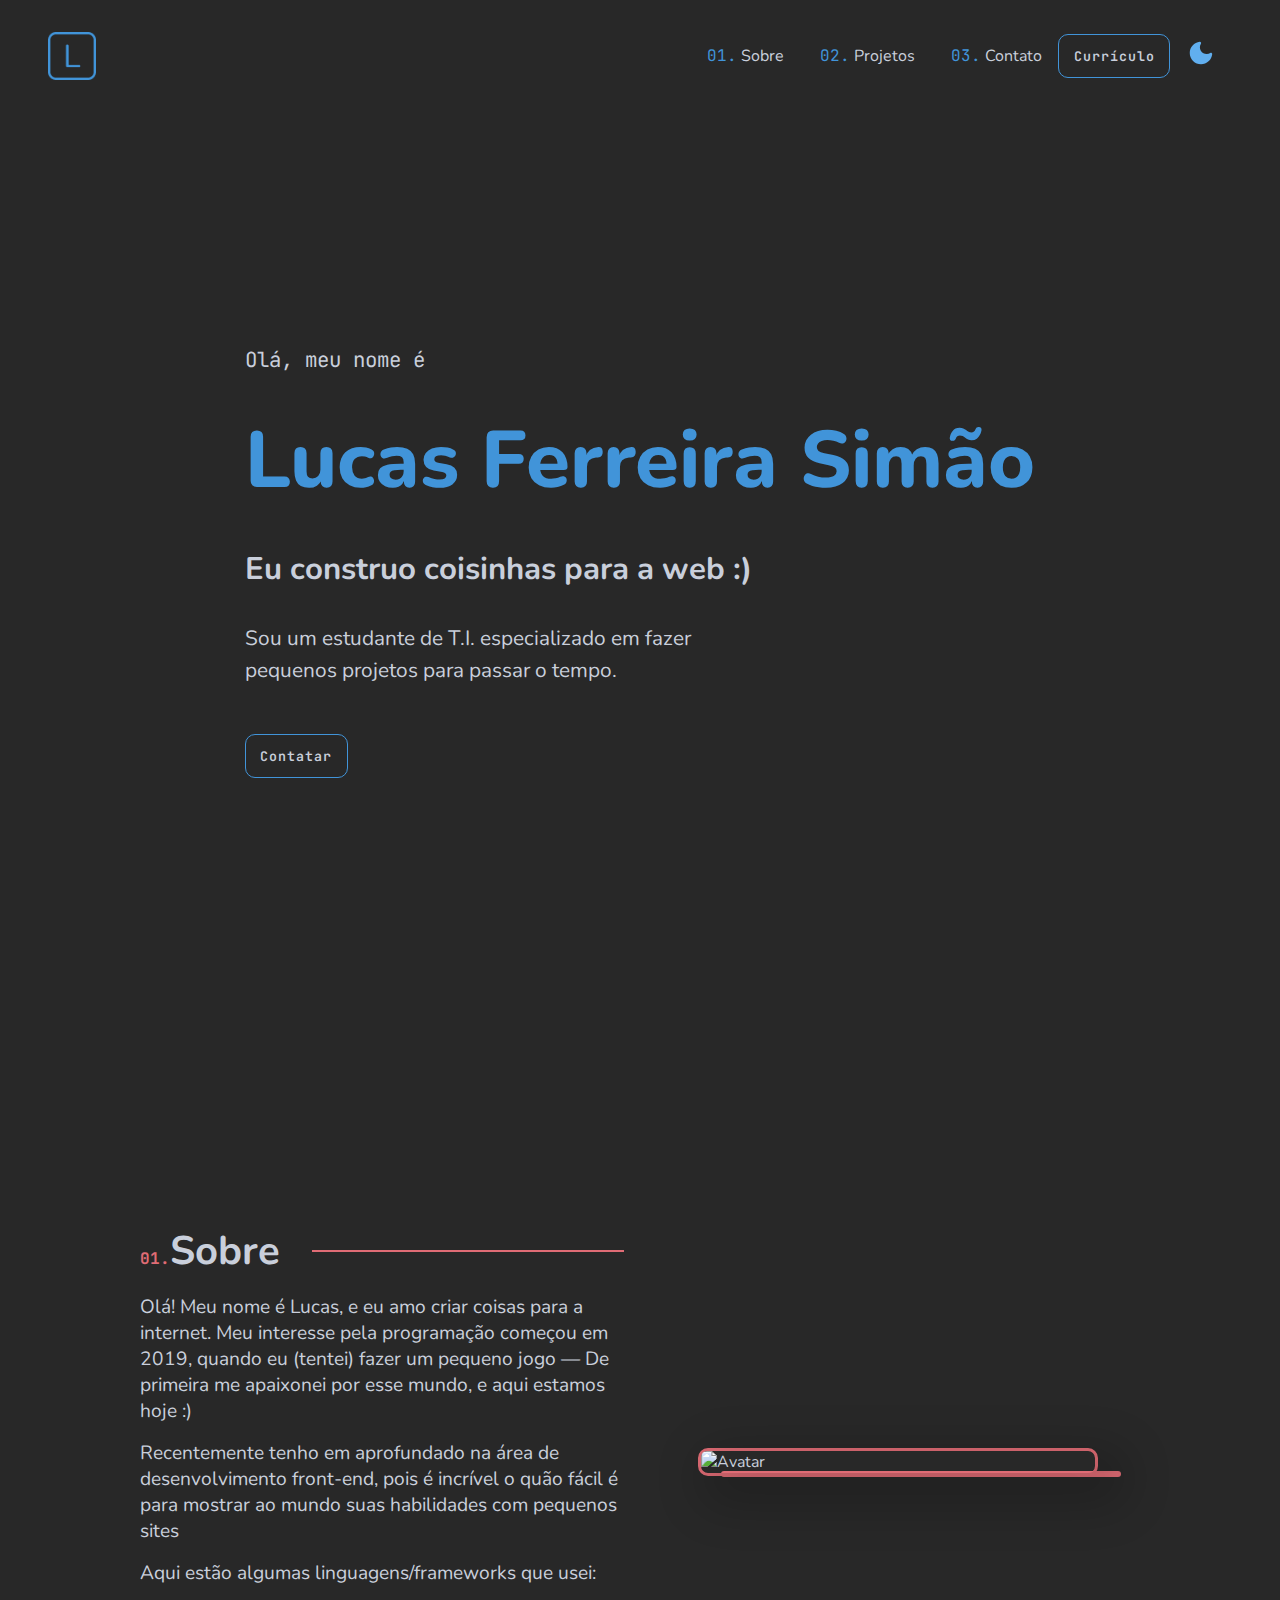
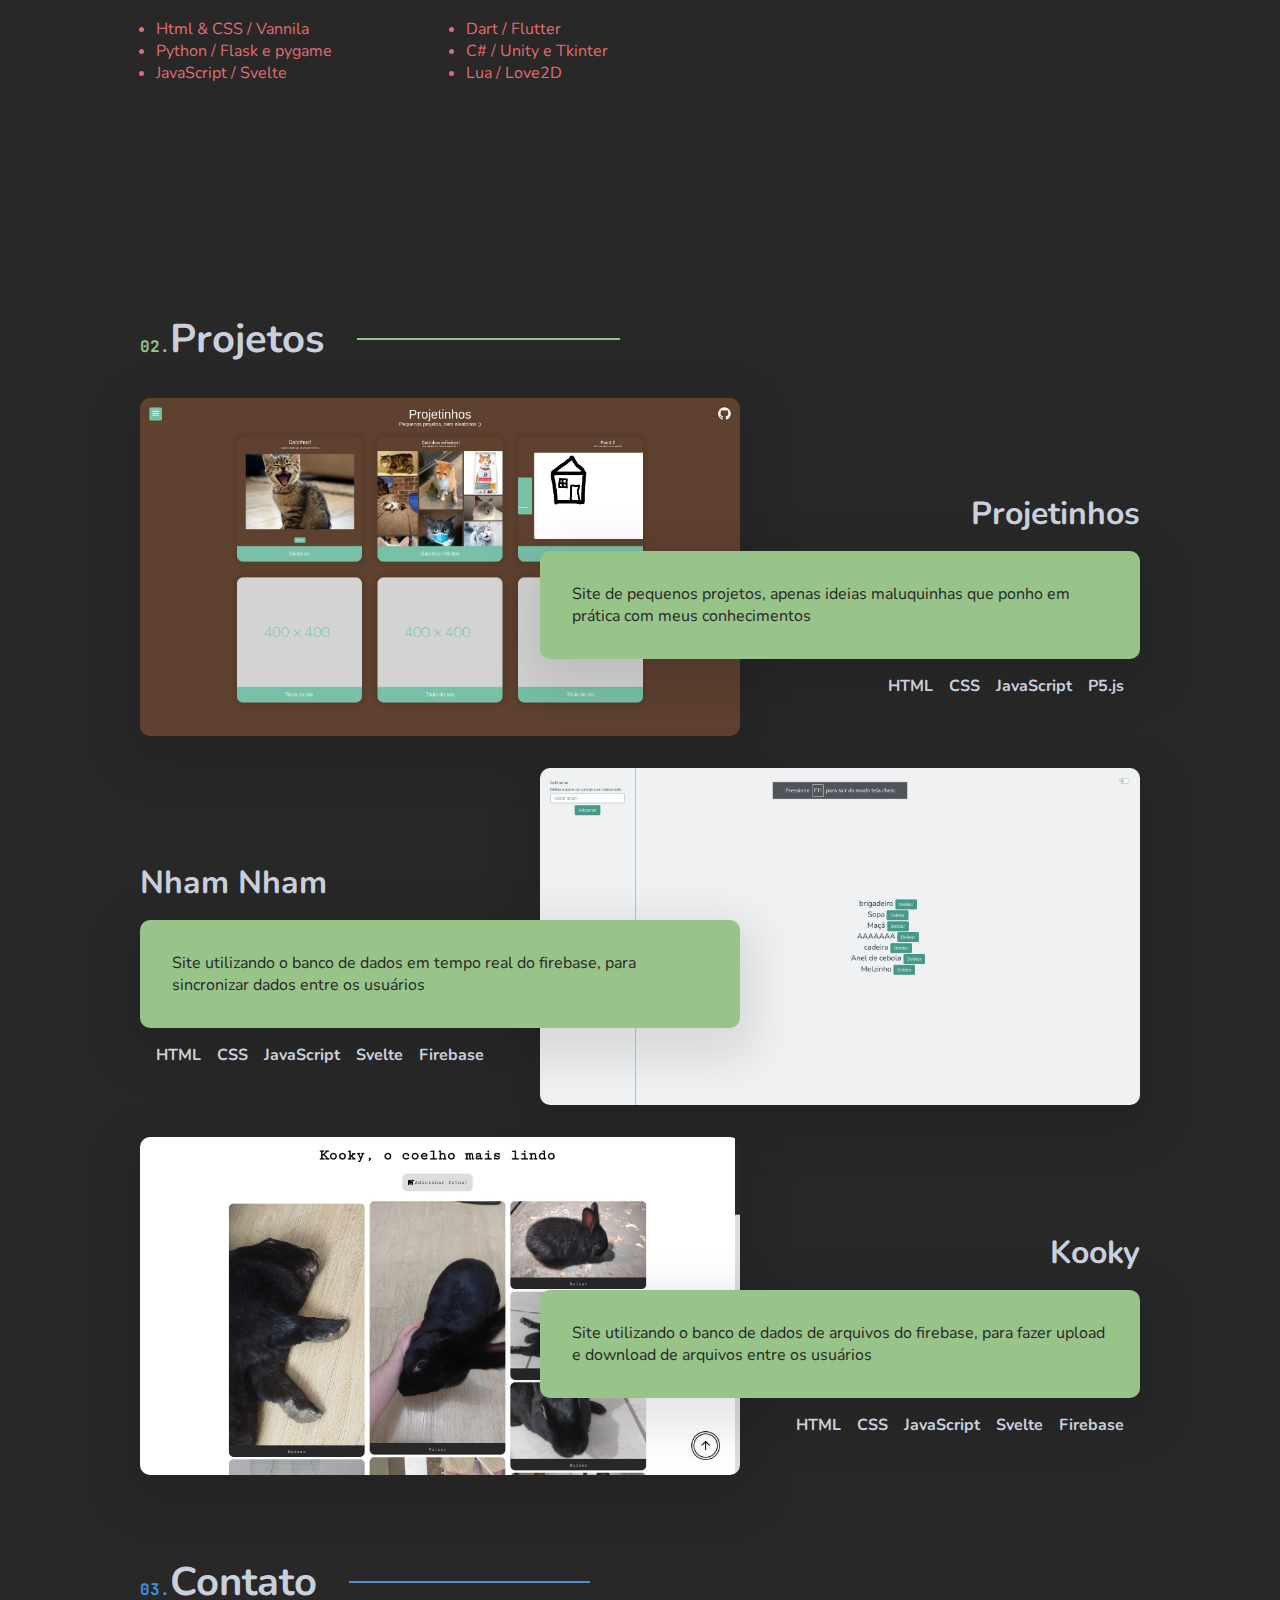
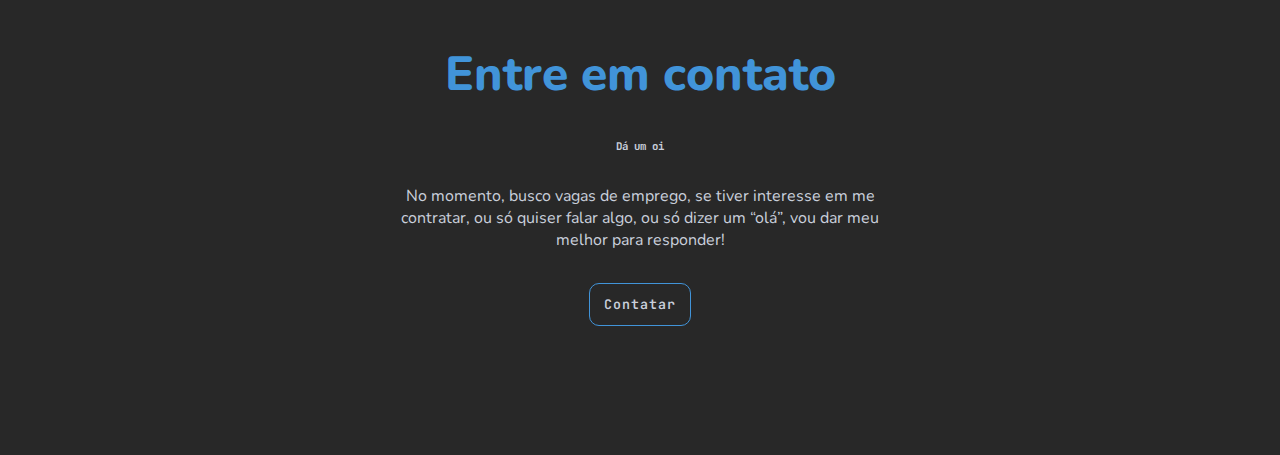
==== commit 8643aa25: "mobiler version" ====
--- a/index.html
+++ b/index.html
@@ -4,9 +4,10 @@
 <head>
 	<meta charset="UTF-8" />
 	<meta http-equiv="X-UA-Compatible" content="IE=edge" />
-	<meta name="viewport" content="width=device-width, initial-scale=1.0" />
+	<meta name="viewport" content="width=device-width, initial-scale=1" />
 	<link rel="stylesheet" href="css/index.css" />
 	<link rel="stylesheet" href="css/effects.css" />
+	<link rel="stylesheet" href="css/media.css" />
 	<script defer src="js/index.js"></script>
 	<title>Portifólio</title>
 </head>
--- a/css/index.css
+++ b/css/index.css
@@ -89,7 +89,7 @@
 }
 
 .home {
-	min-height: calc(100vh - 200px);
+	min-height: 100vh;
 	display: flex;
 	flex-direction: column;
 	align-items: flex-start;
@@ -173,7 +173,6 @@
 
 .img-deco {
 	width: 400px;
-	height: 400px;
 	border: 3px solid var(--red);
 	border-radius: 10px;
 	position: absolute;
@@ -284,4 +283,4 @@
 
 .contato .nome{
 	font-size: 3rem;
-}+}
--- a/css/media.css
+++ b/css/media.css
@@ -0,0 +1,68 @@
+@media only screen and (max-width: 1200px) {
+	body{
+		overflow-x: hidden;
+	}
+	header{
+		padding: 2rem;
+	}
+	main{
+		display: flex;
+		flex-direction: column;
+		align-items: center;
+	}
+	section{
+		max-width: 90vw;
+		padding-top: 5rem;
+		padding-bottom: 5rem;
+	}
+	.nav{
+		display: none;
+	}
+	.home{
+		padding-bottom: 10rem;
+	}
+	.home .nome{
+		font-size: 3rem;
+	}
+	.sobre{
+		display: flex;
+		flex-direction: column;
+		min-height: 500px;
+		max-width: min-content;
+	}
+
+	img{
+		max-width: 80vw;
+	}
+
+	.img{
+		width: 70vw;
+	}
+
+	.img-deco{
+		width: 70vw;
+		aspect-ratio: 1;
+	}
+
+	.projeto{
+		display: flex;
+		flex-direction: column;
+	}
+
+	.projeto .row{
+		max-width: 500px;
+		display: flex;
+		flex-direction: column;
+	}
+
+	.desc-proj{
+		max-width: 90vw;
+	}
+	hr{
+		display: none;
+	}
+	.row{
+		padding: 0;
+		margin-top: 5rem;
+	}
+}